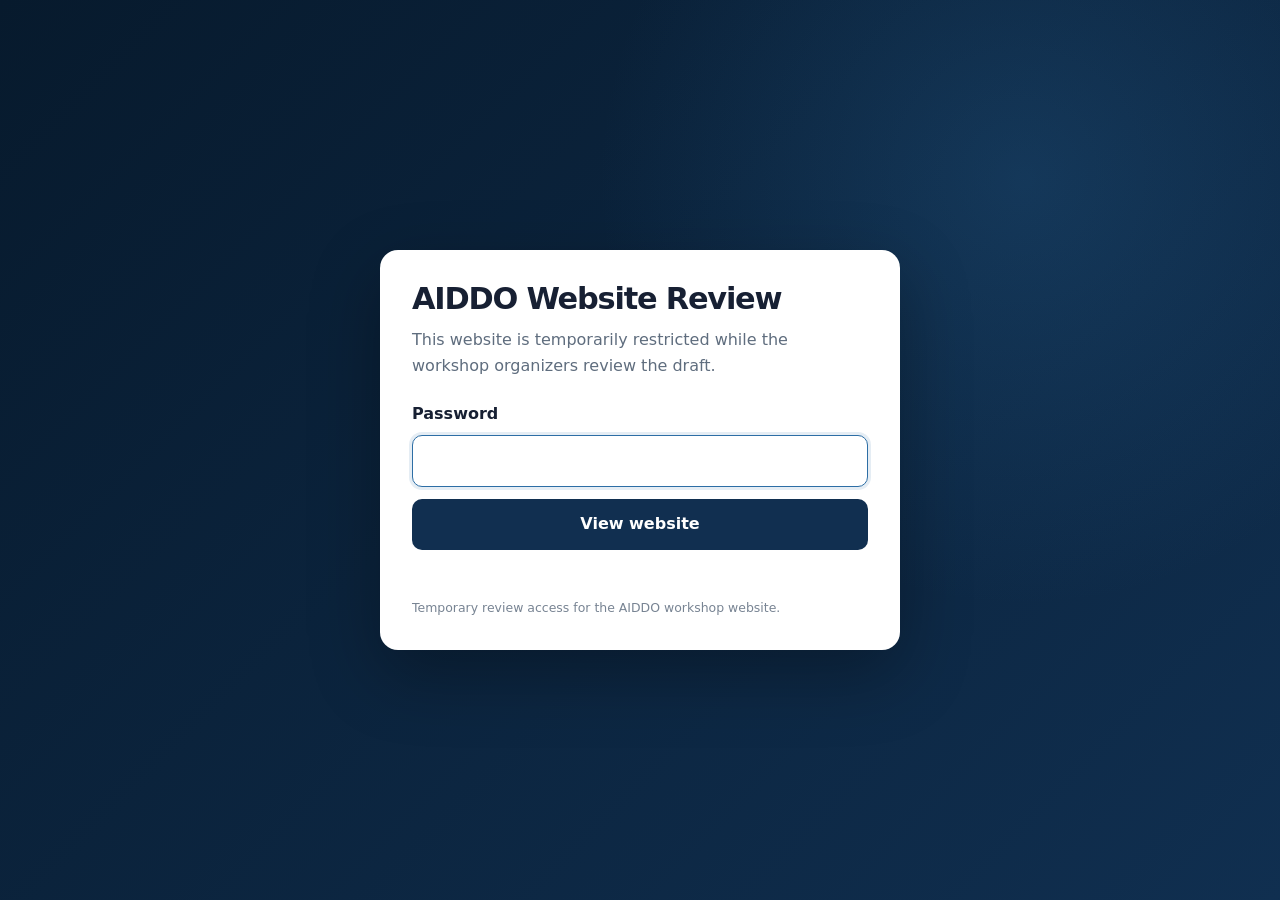
==== index.html @ d1da6f02 "Remove 'graph' and 'vector' from topic list" ====
<!doctype html>
<html lang="en">
<head>
  <meta charset="utf-8">
  <meta name="viewport" content="width=device-width, initial-scale=1">
  <meta name="description" content="AIDDO — AI for Database Schema Design and Optimization, a workshop at IEEE ICDE 2027 in Copenhagen, Denmark.">
  <meta name="robots" content="noindex,nofollow,noarchive">
  <meta property="og:title" content="AIDDO | Workshop at ICDE'27">
  <meta property="og:description" content="AI for Database Schema Design and Optimization — workshop at IEEE ICDE 2027.">
  <meta property="og:type" content="website">
  <title>AIDDO | Workshop at ICDE'27</title>

  <style>
    :root{
      --ink:#172033;
      --muted:#5f6d7e;
      --navy:#112f50;
      --navy2:#091f37;
      --blue:#2d6ea5;
      --teal:#087a75;
      --line:#dfe6ed;
      --soft:#f5f8fb;
      --paper:#ffffff;
      --max:1480px;
      --radius:16px;
    }

    *{box-sizing:border-box}
    html{scroll-behavior:smooth}

    body{
      margin:0;
      background:var(--paper);
      color:var(--ink);
      font-family:Inter, ui-sans-serif, system-ui, -apple-system, BlinkMacSystemFont, "Segoe UI", sans-serif;
      line-height:1.65;
    }

    a{color:var(--blue)}
    .container{width:min(calc(100% - 48px),var(--max));margin-inline:auto}
    .section{padding:64px 0}
    .section.alt{background:var(--soft);border-block:1px solid var(--line)}
    .prose{max-width:980px}

    h1,h2,h3{color:var(--ink)}
    h1{
      font-size:clamp(2.5rem,4.7vw,4.6rem);
      line-height:1.02;
      letter-spacing:-.04em;
      margin:0;
      max-width:980px
    }
    h2{
      font-size:clamp(1.75rem,2.2vw,2.35rem);
      line-height:1.15;
      letter-spacing:-.02em;
      margin:0 0 22px
    }
    h3{
      font-size:1.08rem;
      margin:0 0 8px;
      line-height:1.28
    }
    p{color:var(--muted)}

    /* Header */
    .site-header{
      position:sticky;top:0;z-index:50;
      background:rgba(255,255,255,.97);
      border-bottom:1px solid var(--line);
      backdrop-filter:blur(14px)
    }
    .nav-wrap{
      min-height:72px;
      display:flex;
      align-items:center;
      justify-content:space-between;
      gap:24px
    }
    .brand{
      text-decoration:none;
      color:var(--ink);
      font-weight:900;
      letter-spacing:.04em
    }
    .main-nav{display:flex;gap:20px;flex-wrap:wrap}
    .main-nav a{
      text-decoration:none;
      color:var(--ink);
      font-size:.9rem;
      font-weight:670
    }
    .main-nav a:hover{color:var(--blue)}
    .nav-toggle{
      display:none;
      background:#fff;
      border:1px solid var(--line);
      padding:8px 12px;
      border-radius:10px
    }
     /* Logo */
    .site-logo {
       height: 52px;
       width: auto;
      display: block;
    }
    
    #about p {
  text-align: justify;
  text-justify: inter-word;
  line-height: 1.7;
}
    

    .prose p {
       text-align: justify;
       text-justify: inter-word;
    }

    /* Hero */
    .hero{
      position:relative;
      min-height:620px;
      display:flex;
      align-items:center;
      overflow:hidden;
      background:
        linear-gradient(90deg, rgba(5,24,43,.93) 0%, rgba(5,24,43,.83) 38%, rgba(5,24,43,.40) 68%, rgba(5,24,43,.16) 100%),
        url("images/aiddo-hero.png") center center / cover no-repeat;
    }
    .hero-inner{
      width:min(calc(100% - 48px),var(--max));
      margin-inline:auto;
      padding:64px 0 56px;
      position:relative;
      z-index:2
    }
    .hero-kicker{
      color:#9fe0da;
      font-size:.78rem;
      font-weight:850;
      letter-spacing:.11em;
      text-transform:uppercase;
      margin:0 0 16px
    }
    .hero h1{color:#fff}
   .workshop-badge {
  display: inline-flex;
  align-items: baseline;
  gap: 10px;

  margin: 18px 0 6px;
  padding: 9px 18px;

  background: linear-gradient(
    90deg,
    rgba(0, 210, 190, 0.90),
    rgba(35, 110, 240, 0.90),
    rgba(125, 40, 245, 0.90)
  );

  border-radius: 6px;

  color: white;
  font-family: Georgia, "Times New Roman", serif;
  font-size: 1.8rem;
  line-height: 1.2;
  font-style: italic;

  box-shadow: 0 4px 14px rgba(0, 0, 0, 0.18);
}

.workshop-badge strong {
  color: white;
  font-style: italic;
  font-weight: 700;
}

.workshop-badge a {
  color: white;
  font-family: Inter, Arial, sans-serif;
  font-style: normal;
  font-weight: 800;
  text-decoration: underline;
  text-underline-offset: 4px;
  letter-spacing: 0.01em;
}

.workshop-badge a:hover {
  color: #e8f7ff;
}
    .hero-subtitle a{color:#bfe9ff;text-underline-offset:3px}
    .hero-lead{
      font-size:1.08rem;
      color:#d8e8f5;
      max-width:780px;
      margin:20px 0
    }
    .hero-meta{
      display:flex;
      flex-wrap:wrap;
      gap:9px 22px;
      color:#d7e5ef;
      font-size:.92rem
    }
    .hero-actions{
      display:flex;
      gap:12px;
      flex-wrap:wrap;
      margin-top:28px
    }
    .button{
      display:inline-block;
      text-decoration:none;
      font-weight:760;
      padding:10px 16px;
      border-radius:11px;
      border:1px solid transparent
    }
    .button.primary{background:#fff;color:var(--navy2)}
    .button.secondary{
      color:#fff;
      border-color:rgba(255,255,255,.45);
      background:rgba(255,255,255,.08)
    }
    .hero-credit{
      position:absolute;
      right:18px;
      bottom:12px;
      z-index:3;
      font-size:.72rem;
      color:rgba(255,255,255,.72);
      background:rgba(0,0,0,.22);
      padding:4px 7px;
      border-radius:6px
    }

    /* About */
    .about-grid{
      display:grid;
      grid-template-columns:minmax(0,1.4fr) minmax(300px,.6fr);
      gap:52px;
      align-items:start
    }
    .quick-facts{
      border-left:4px solid var(--teal);
      padding-left:22px
    }
    .quick-facts dl{margin:0}
    .quick-facts dt{
      font-weight:800;
      color:var(--ink);
      font-size:.88rem;
      margin-top:14px
    }
    .quick-facts dt:first-child{margin-top:0}
    .quick-facts dd{margin:3px 0 0;color:var(--muted)}

    /* CFP */
    .cfp-intro{
      display:grid;
      grid-template-columns:minmax(0,1.2fr) minmax(320px,.8fr);
      gap:42px;
      align-items:start;
      margin-bottom:30px
    }
    .audience-box{
      background:#fff;
      border:1px solid var(--line);
      border-radius:var(--radius);
      padding:22px
    }
    .audience-box p{margin-bottom:0;font-size:.92rem}
    .topic-group{margin-top:28px}
    .topic-group h3{color:var(--navy);margin-bottom:9px}
    .topic-list{
      display:grid;
      grid-template-columns:repeat(2,minmax(0,1fr));
      column-gap:42px;
      row-gap:7px;
      margin:0;
      padding-left:20px;
      color:var(--muted)
    }

    /* Format */
    .format-grid{
      display:grid;
      grid-template-columns:repeat(3,1fr);
      gap:14px;
      margin-top:22px
    }
    .format-card{
      background:#fff;
      border:1px solid var(--line);
      border-radius:14px;
      padding:20px
    }
    .format-card strong{display:block;font-size:1rem}
    .format-card span{color:var(--muted);font-size:.88rem}
    .review-box{
      margin-top:22px;
      background:var(--navy);
      color:#fff;
      border-radius:var(--radius);
      padding:26px 28px
    }
    .review-box h3{color:#fff;margin-bottom:12px}
    .review-box li{color:#dce8f2}
    .review-box ul{margin-bottom:0}
    .note{font-size:.88rem;margin-top:16px}

    /* Dates */
    .date-grid{
      display:grid;
      grid-template-columns:repeat(4,1fr);
      gap:13px;
      margin-top:22px
    }
    .date-card{
      background:#fff;
      border:1px solid var(--line);
      border-radius:14px;
      padding:19px
    }
    .date-card span{display:block;color:var(--muted);font-size:.82rem}
    .date-card strong{display:block;margin-top:7px}
    .date-card small{display:block;color:var(--muted);margin-top:3px}

    /* Speakers and organizers */
    .speaker-grid{
      display:grid;
      grid-template-columns:repeat(2,1fr);
      gap:20px
    }
    .speaker-card{
      background:#fff;
      border:1px solid var(--line);
      border-radius:var(--radius);
      padding:24px;
      display:grid;
      grid-template-columns:104px 1fr;
      gap:20px;
      align-items:start
    }
    .person-photo{
      width:104px;
      height:104px;
      border-radius:50%;
      object-fit:cover;
      object-position:center;
      border:1px solid var(--line);
      background:#edf2f7;
      display:block
    }
    .affiliation{margin:2px 0 11px;font-size:.9rem}
    .talk{color:var(--ink)!important;font-weight:650;margin:0}

    .discussion{
      background:linear-gradient(135deg,var(--navy2),var(--navy));
      color:#fff;
      border-radius:var(--radius);
      padding:30px;
      margin-top:22px
    }
    .discussion h3{color:#fff;font-size:1.22rem}
    .discussion p{color:#d8e5ef;max-width:900px}

    .organizer-grid{
      display:grid;
      grid-template-columns:repeat(3,1fr);
      gap:18px
    }
    .organizer-card{
      background:#fff;
      border:1px solid var(--line);
      border-radius:var(--radius);
      padding:24px;
      text-align:center
    }
    .organizer-card .person-photo{
      width:116px;
      height:116px;
      margin:0 auto 15px
    }
    .organizer-card p{margin:2px 0;font-size:.88rem}
    .organizer-card a{font-size:.86rem}

    .pc-wrap{margin-top:48px}
    .pc-grid{
      display:grid;
      grid-template-columns:repeat(2,1fr);
      gap:7px 34px
    }
    .pc-grid p{
      margin:0;
      padding:10px 0;
      border-bottom:1px solid var(--line);
      display:flex;
      flex-direction:column
    }
    .pc-grid span{font-size:.86rem;color:var(--muted)}

    .contact{text-align:center}
    .contact p{max-width:760px;margin-inline:auto}

    footer{
      background:#0d1a29;
      color:#dce7ef;
      padding:25px 0
    }
    .footer-grid{
      display:flex;
      justify-content:space-between;
      gap:20px;
      flex-wrap:wrap
    }
    .footer-grid p{margin:0;color:#dce7ef;font-size:.88rem}
    .footer-grid a{color:#cde9ff}

    @media(max-width:1000px){
      .about-grid,.cfp-intro{grid-template-columns:1fr}
      .format-grid{grid-template-columns:1fr}
      .date-grid{grid-template-columns:repeat(2,1fr)}
      .organizer-grid{grid-template-columns:1fr}
    }

    @media(max-width:760px){
      .nav-toggle{display:inline-block}
      .main-nav{
        display:none;
        position:absolute;
        top:66px;
        left:20px;
        right:20px;
        flex-direction:column;
        background:#fff;
        border:1px solid var(--line);
        border-radius:12px;
        padding:15px;
        box-shadow:0 18px 50px rgba(23,32,51,.1)
      }
      .main-nav.open{display:flex}
      .hero{min-height:560px}
      .hero-inner{padding-top:48px}
      .section{padding:54px 0}
      .topic-list,.date-grid,.speaker-grid,.pc-grid{grid-template-columns:1fr}
      .speaker-card{grid-template-columns:84px 1fr}
      .speaker-card .person-photo{width:84px;height:84px}
    }
  
    /* Temporary review gate */
    body.review-locked > .site-header,
    body.review-locked > main,
    body.review-locked > footer {
      display:none !important;
    }
    #review-gate {
      min-height:100vh;
      display:none;
      place-items:center;
      padding:28px;
      background:
        radial-gradient(circle at 80% 20%, rgba(45,110,165,.25), transparent 34%),
        linear-gradient(135deg,#071a2d,#102f50);
    }
    body.review-locked #review-gate { display:grid; }
    .review-card {
      width:min(100%,520px);
      background:#fff;
      border-radius:18px;
      padding:32px;
      box-shadow:0 24px 70px rgba(0,0,0,.30);
    }
    .review-card h1 {
      font-size:1.9rem;
      line-height:1.15;
      margin:0 0 10px;
      color:var(--ink);
    }
    .review-card p { margin:0 0 22px; }
    .review-card label {
      display:block;
      font-weight:750;
      margin-bottom:7px;
      color:var(--ink);
    }
    .review-card input {
      width:100%;
      font:inherit;
      padding:12px 13px;
      border:1px solid var(--line);
      border-radius:10px;
      outline:none;
    }
    .review-card input:focus {
      border-color:var(--blue);
      box-shadow:0 0 0 3px rgba(45,110,165,.12);
    }
    .review-card button {
      margin-top:12px;
      width:100%;
      border:0;
      border-radius:10px;
      padding:12px 14px;
      font:inherit;
      font-weight:800;
      cursor:pointer;
      background:var(--navy);
      color:#fff;
    }
    .review-error {
      min-height:1.4em;
      margin-top:10px !important;
      margin-bottom:0 !important;
      color:#a32020 !important;
      font-size:.9rem;
    }
    .review-note {
      margin-top:18px !important;
      margin-bottom:0 !important;
      font-size:.78rem;
      color:#788493 !important;
    }

</style>
</head>

<body class="review-locked">

<div id="review-gate" role="dialog" aria-modal="true" aria-labelledby="review-title">
  <div class="review-card">
    <h1 id="review-title">AIDDO Website Review</h1>
    <p>This website is temporarily restricted while the workshop organizers review the draft.</p>

    <form id="review-form">
      <label for="review-password">Password</label>
      <input id="review-password" type="password" autocomplete="current-password" autofocus>
      <button type="submit">View website</button>
      <p id="review-error" class="review-error" aria-live="polite"></p>
    </form>

    <p class="review-note">Temporary review access for the AIDDO workshop website.</p>
  </div>
</div>

<header class="site-header">
  <div class="container nav-wrap">
    <a class="brand" href="#top" aria-label="AIDDO home">
     <img src="images/aiddo-logo.png" alt="AIDDO logo" class="site-logo">
    </a>
    <button class="nav-toggle" aria-expanded="false" aria-controls="main-nav">Menu</button>
    <nav class="main-nav" id="main-nav" aria-label="Primary navigation">
      <a href="#about">About</a>
      <a href="#cfp">Call for Papers</a>
      <a href="#format">Workshop Format</a>
      <a href="#dates">Important Dates</a>
      <a href="#speakers">Invited Talks</a>
      <a href="#organization">Organization</a>
      <a href="#contact">Contact</a>
    </nav>
  </div>
</header>

<main id="top">

<section class="hero">
  <div class="hero-inner">
    <div class="workshop-badge">
      <strong>AIDDO</strong>
      <span>Workshop at</span>
      <a href="https://icde2027.github.io/" target="_blank" rel="noopener">
         ICDE'27
      </a>
    </div>
    <h1>AI for Database Schema Design and Optimization</h1>

    

    <p class="hero-lead">
      A half-day workshop on AI-assisted database schema design, optimization,
      adaptation, and intelligent data systems.
    </p>

    <div class="hero-meta">
      <span>Copenhagen, Denmark</span>
      <span>ICDE 2027: May 17–21, 2027</span>
      <span>Workshop date: to be announced</span>
    </div>

    <div class="hero-actions">
      <a class="button primary" href="#cfp">Call for Papers</a>
      <a class="button secondary" href="#dates">Important Dates</a>
    </div>
  </div>

  <div class="hero-credit">Hero image generated by ChatGPT</div>
</section>

<section class="section" id="about">
  <div class="container about-grid">
    <div class="prose">
      <h2>About AIDDO</h2>
      <p>
  Database schema design and optimization increasingly require decisions across
  conceptual, logical, and physical levels while workloads, data
  characteristics, and system requirements continue to evolve. AI and
  machine learning create new opportunities for cost and performance
  estimation, design-space exploration, prediction, adaptation, and
  automated decision-making. However, important challenges remain in
  moving toward fully autonomous and adaptive schema design, including
  online tuning, avoiding unnecessary reactions to temporary workload
  changes, anticipating workload and database evolution, supporting
  multi-model environments, and preserving temporal semantics.
</p>
      <p>
        AIDDO brings together researchers and practitioners working on
        intelligent database design and optimization across relational, NoSQL,
        multi-model, temporal, and heterogeneous data systems.
        The workshop also welcomes broader AI-for-data-management contributions
        that connect to database design, optimization, adaptation, schema
        evolution, or the evolution of data-intensive systems.
      </p>
    </div>

    <aside class="quick-facts">
      <h3>Workshop profile</h3>
      <dl>
        <dt>Edition</dt><dd>First edition</dd>
        <dt>Audience</dt><dd>Researchers and practitioners in databases, data management, and AI for data systems</dd>
        <dt>Program</dt><dd>Peer-reviewed papers, invited talks, and interactive discussion</dd>
        <dt>Conference</dt><dd>IEEE ICDE 2027</dd>
      </dl>
    </aside>
  </div>
</section>

<section class="section alt" id="cfp">
  <div class="container">
    <h2>Call for Papers</h2>

    <div class="cfp-intro">
      <div>
        <p>
          We invite original research, vision, experience, benchmark, and tool
          contributions on AI-assisted database design and optimization. In
          addition to schema-centered work, we welcome closely related
          AI-for-data-management research that advances automated design,
          tuning, adaptation, or evolution of data-intensive systems.
        </p>
      </div>

      <aside class="audience-box">
        <h3>Who should submit?</h3>
        <p>
          Researchers and practitioners working in database systems, data
          management, machine learning for systems, autonomous databases,
          NoSQL and multi-model systems, temporal data, and AI-assisted data
          engineering.
        </p>
      </aside>
    </div>

    <div class="topic-group">
      <h3>AI for database and schema design</h3>
      <ul class="topic-list">
        <li>AI-assisted conceptual, logical, and physical database design</li>
        <li>Schema generation and recommendation</li>
        <li>Schema evolution, matching, integration, migration, and transformation</li>
        <li>AI-assisted temporal schema design and optimization</li>
        <li>Store-independent and multi-model database design</li>
        <li>Human-in-the-loop and explainable database design</li>
      </ul>
    </div>

    <div class="topic-group">
      <h3>Learning for optimization and adaptation</h3>
      <ul class="topic-list">
        <li>Learned cost, cardinality, and performance models</li>
        <li>Learning-based search over large design spaces</li>
        <li>Workload-aware and query-driven optimization</li>
        <li>Self-tuning, autonomous, online, and proactive database systems</li>
        <li>AI-assisted indexing, partitioning, clustering, materialized views, and storage layouts</li>
        <li>Reinforcement learning for database design and tuning</li>
      </ul>
    </div>

    <div class="topic-group">
      <h3>Broader AI for data systems</h3>
      <ul class="topic-list">
        <li>LLMs and generative AI for data modeling and schema reasoning</li>
        <li>AI-assisted data engineering and query-aware design</li>
        <li>NoSQL, temporal, multi-model, and heterogeneous data systems</li>
        <li>Trustworthy, explainable, and controllable adaptive systems</li>
        <li>Benchmarks, reproducibility, empirical studies, and industrial experiences</li>
        <li>Tools, prototypes, and demonstrations related to the topics above</li>
      </ul>
    </div>
  </div>
</section>

<section class="section" id="format">
  <div class="container">
    <h2>Workshop Format</h2>

    <p class="prose">
      AIDDO is planned as a half-day workshop combining peer-reviewed research
      presentations, two invited talks, and an interactive discussion.
    </p>

    <div class="format-grid">
      <div class="format-card">
        <strong>Full research papers</strong>
        <span>Up to 8 pages plus references</span>
      </div>
      <div class="format-card">
        <strong>Short papers</strong>
        <span>Up to 4 pages plus references</span>
      </div>
      <div class="format-card">
        <strong>Extended abstracts</strong>
        <span>Up to 2 pages plus references</span>
      </div>
    </div>

    <div class="review-box">
      <h3>Review process</h3>
      <ul>
        <li>Each submission will receive at least three reviews.</li>
        <li>Evaluation will consider relevance, originality, technical quality, clarity, and discussion potential.</li>
        <li>Conflicts of interest will be handled according to IEEE/ICDE principles.</li>
        <li>Accepted papers will follow ICDE workshop publication requirements and appear in the joint ICDE workshop proceedings.</li>
      </ul>
    </div>

    <p class="note">
      Final submission-system and formatting instructions will be posted once
      confirmed with the ICDE Workshop and Proceedings Chairs.
    </p>
  </div>
</section>

<section class="section alt" id="dates">
  <div class="container">
    <h2>Important Dates</h2>

    <div class="date-grid">
      <div class="date-card">
        <span>Paper submission</span>
        <strong>February 3, 2027</strong>
      </div>
      <div class="date-card">
        <span>Author notification</span>
        <strong>February 24, 2027</strong>
      </div>
      <div class="date-card">
        <span>Camera-ready</span>
        <strong>March 10, 2027</strong>
      </div>
      <div class="date-card">
        <span>Workshop</span>
        <strong>To be announced</strong>
        <small>ICDE workshop days: May 17 or May 21, 2027</small>
      </div>
    </div>

    <p class="note">
      The deadlines will be coordinated with the ICDE Workshop and Proceedings
      Chairs and adjusted if required.
    </p>
  </div>
</section>

<section class="section" id="speakers">
  <div class="container">
    <h2>Invited Talks</h2>

    <div class="speaker-grid">
      <article class="speaker-card">
        <img class="person-photo"
             src="images/shelly-sachdeva.png"
             alt="Shelly Sachdeva">
        <div>
          <h3>Shelly Sachdeva</h3>
          <p class="affiliation">National Institute of Technology Delhi, India</p>
          <p class="talk">“Schema generation for document stores using workload-driven approach”</p>
        </div>
      </article>

      <article class="speaker-card">
        <img class="person-photo"
             src="images/francesca-bugiotti.png"
             alt="Francesca Bugiotti">
        <div>
          <h3>Francesca Bugiotti</h3>
          <p class="affiliation">CentraleSupélec, France</p>
          <p class="talk">“New-for-Old Modeling Methodologies for a uniform data access”</p>
        </div>
      </article>
    </div>

    <div class="discussion">
      <h3>Interactive Discussion</h3>
      <p>
        <strong>Can AI Fully Automate Database Schema Design and Tuning?</strong>
        The workshop will include an interactive discussion on opportunities and
        challenges in AI-assisted and autonomous database design.
      </p>
    </div>
  </div>
</section>

<section class="section alt" id="organization">
  <div class="container">
    <h2>Organization</h2>

    <div class="organizer-grid">
      <article class="organizer-card">
        <img class="person-photo"
             src="images/johann-gamper.png"
             alt="Johann Gamper">
        <h3>Johann Gamper</h3>
        <p>Free University of Bozen-Bolzano, Italy</p>
        <a href="mailto:johann.gamper@unibz.it">johann.gamper@unibz.it</a>
      </article>

      <article class="organizer-card">
        <img class="person-photo"
             src="images/maryam.png"
             alt="Maryam Mozaffari"
             style="object-position:50% 18%;">
        <h3>Maryam Mozaffari</h3>
        <p>Free University of Bozen-Bolzano, Italy</p>
        <a href="mailto:maryam.mozaffari@unibz.it">maryam.mozaffari@unibz.it</a>
      </article>

      <article class="organizer-card">
        <img class="person-photo"
             src="images/uta-stoerl.png"
             alt="Uta Störl">
        <h3>Uta Störl</h3>
        <p>FernUniversität in Hagen, Germany</p>
        <a href="mailto:uta.stoerl@fernuni-hagen.de">uta.stoerl@fernuni-hagen.de</a>
      </article>
    </div>

    <div class="pc-wrap">
      <h2>Program Committee</h2>

      <div class="pc-grid">
        <p><strong>Paolo Atzeni</strong><span>Roma Tre University, Italy</span></p>
        <p><strong>Mohamed-Amine Baazizi</strong><span>Sorbonne Université, France</span></p>
        <p><strong>Gao Cong</strong><span>Nanyang Technological University, Singapore</span></p>
        <p><strong>Anton Dignös</strong><span>Free University of Bozen-Bolzano, Italy</span></p>
        <p><strong>Irena Holubová</strong><span>Charles University, Czech Republic</span></p>
        <p><strong>Meike Klettke</strong><span>University of Regensburg, Germany</span></p>
        <p><strong>Jiaheng Lu</strong><span>University of Helsinki, Finland</span></p>
        <p><strong>Eslam Nazemi</strong><span>Shahid Beheshti University, Iran</span></p>
        <p><strong>Stefanie Scherzinger</strong><span>University of Passau, Germany</span></p>
        <p><strong>Heiko Schuldt</strong><span>University of Basel, Switzerland</span></p>
        <p><strong>Jiannan Wang</strong><span>Tsinghua University, China</span></p>
      </div>
    </div>
  </div>
</section>

<section class="section contact" id="contact">
  <div class="container">
    <h2>Contact</h2>
    <p>
      For questions about the workshop, please contact the organizers.
      Additional submission information will be posted as soon as it is confirmed.
    </p>
    <p>
      <a href="https://icde2027.github.io/" target="_blank" rel="noopener">
        Official IEEE ICDE 2027 website
      </a>
    </p>
  </div>
</section>

</main>

<footer>
  <div class="container footer-grid">
    <p>
      <strong>AIDDO</strong> ·
      Workshop at
      <a href="https://icde2027.github.io/" target="_blank" rel="noopener">ICDE'27</a>
    </p>
    <p>Copenhagen, Denmark</p>
  </div>
</footer>

<script>
const toggle=document.querySelector('.nav-toggle');
const nav=document.querySelector('.main-nav');

if(toggle && nav){
  toggle.addEventListener('click',()=>{
    const open=nav.classList.toggle('open');
    toggle.setAttribute('aria-expanded',String(open));
  });

  nav.querySelectorAll('a').forEach(a=>{
    a.addEventListener('click',()=>{
      nav.classList.remove('open');
      toggle.setAttribute('aria-expanded','false');
    });
  });
}
</script>

<script>
(async function() {
  const STORAGE_KEY = "aiddo-review-unlocked";
  const EXPECTED_HASH = "b2e035cd44d6f0dd0358bb163d7ae338831cd09b8c0dc5977b5b4bfea903b2e6";

  function unlock() {
    document.body.classList.remove("review-locked");
    sessionStorage.setItem(STORAGE_KEY, "1");
  }

  if (sessionStorage.getItem(STORAGE_KEY) === "1") {
    unlock();
    return;
  }

  const form = document.getElementById("review-form");
  const input = document.getElementById("review-password");
  const error = document.getElementById("review-error");

  async function sha256(text) {
    const data = new TextEncoder().encode(text);
    const digest = await crypto.subtle.digest("SHA-256", data);
    return Array.from(new Uint8Array(digest))
      .map(b => b.toString(16).padStart(2, "0"))
      .join("");
  }

  form.addEventListener("submit", async function(event) {
    event.preventDefault();
    const enteredHash = await sha256(input.value);

    if (enteredHash === EXPECTED_HASH) {
      error.textContent = "";
      input.value = "";
      unlock();
    } else {
      error.textContent = "Incorrect password.";
      input.select();
    }
  });
})();
</script>

</body>
</html>
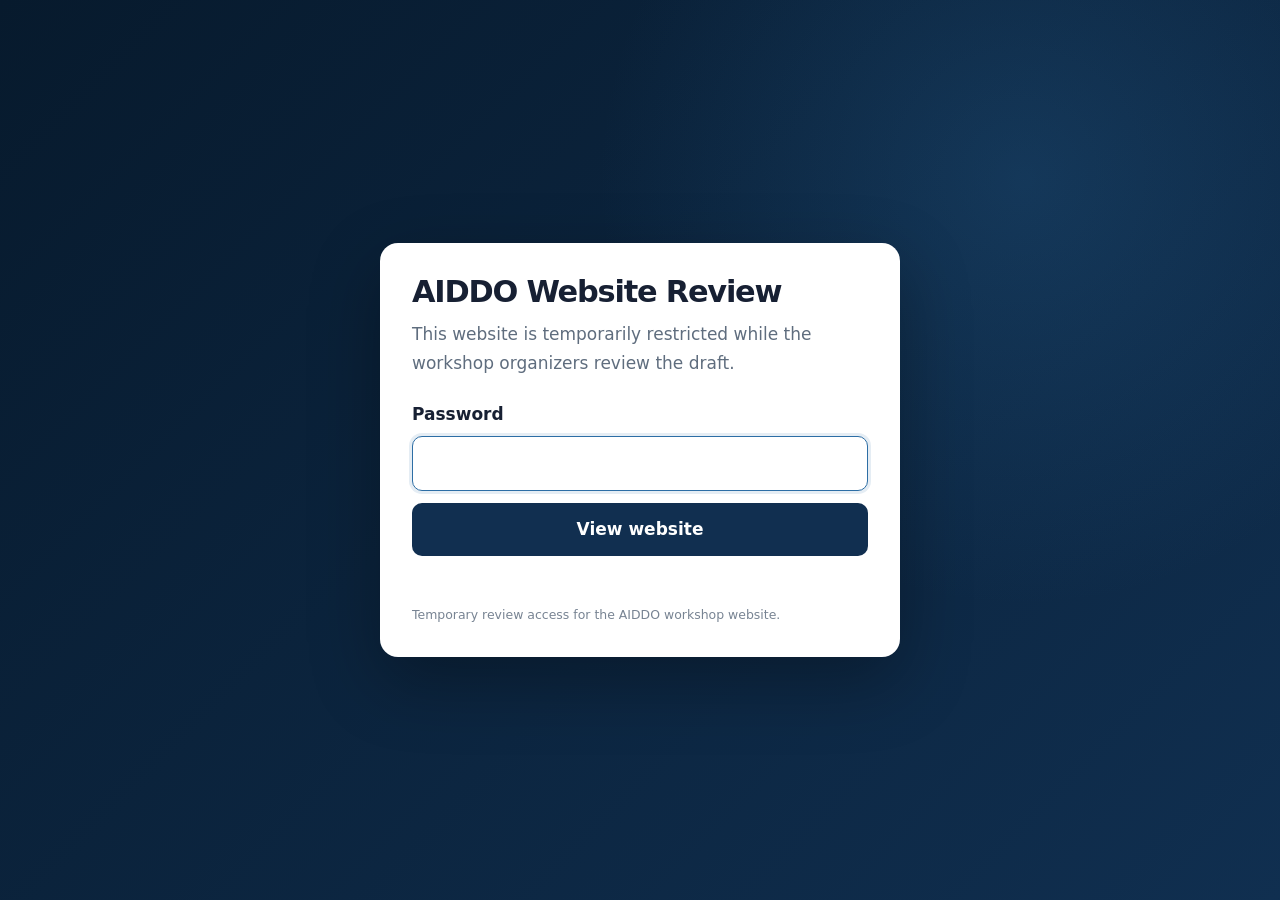
==== commit f864cbb5: "Refactor styles and enhance CFP topics section Updated various font sizes and line heights for bette" ====
--- a/index.html
+++ b/index.html
@@ -33,7 +33,8 @@
       background:var(--paper);
       color:var(--ink);
       font-family:Inter, ui-sans-serif, system-ui, -apple-system, BlinkMacSystemFont, "Segoe UI", sans-serif;
-      line-height:1.65;
+      font-size:17px;
+      line-height:1.7;
     }
 
     a{color:var(--blue)}
@@ -87,7 +88,7 @@
     .main-nav a{
       text-decoration:none;
       color:var(--ink);
-      font-size:.9rem;
+      font-size:.98rem;
       font-weight:670
     }
     .main-nav a:hover{color:var(--blue)}
@@ -250,65 +251,96 @@
     .quick-facts dt{
       font-weight:800;
       color:var(--ink);
-      font-size:.88rem;
+      font-size:.95rem;
       margin-top:14px
     }
     .quick-facts dt:first-child{margin-top:0}
     .quick-facts dd{margin:3px 0 0;color:var(--muted)}
 
     /* CFP */
-    .cfp-intro{
-      display:grid;
-      grid-template-columns:minmax(0,1.2fr) minmax(320px,.8fr);
-      gap:42px;
-      align-items:start;
-      margin-bottom:30px
-    }
-    .audience-box{
-      background:#fff;
-      border:1px solid var(--line);
-      border-radius:var(--radius);
-      padding:22px
-    }
-    .audience-box p{margin-bottom:0;font-size:.92rem}
-    .topic-group{margin-top:28px}
-    .topic-group h3{color:var(--navy);margin-bottom:9px}
-    .topic-list{
-      display:grid;
-      grid-template-columns:repeat(2,minmax(0,1fr));
-      column-gap:42px;
-      row-gap:7px;
+    .cfp-content {
+      max-width:1320px;
+    }
+
+    .cfp-audience {
+      max-width:1180px;
+      margin-bottom:34px;
+      line-height:1.8;
+      text-align:justify;
+      text-justify:inter-word;
+    }
+
+    .cfp-audience strong {
+      color:var(--ink);
+    }
+
+    .cfp-topics-title {
+      margin-top:26px;
+      margin-bottom:22px;
+      color:var(--muted);
+    }
+
+    .cfp-topics-title strong {
+      color:var(--ink);
+      font-size:1.12rem;
+    }
+
+    .cfp-category {
+      margin-top:30px;
+    }
+
+    .cfp-category h3 {
+      color:var(--navy);
+      font-size:1.18rem;
+      margin-bottom:10px;
+    }
+
+    .cfp-topic-list {
       margin:0;
-      padding-left:20px;
-      color:var(--muted)
-    }
-
-    /* Format */
-    .format-grid{
-      display:grid;
-      grid-template-columns:repeat(3,1fr);
-      gap:14px;
-      margin-top:22px
-    }
-    .format-card{
-      background:#fff;
-      border:1px solid var(--line);
-      border-radius:14px;
-      padding:20px
-    }
-    .format-card strong{display:block;font-size:1rem}
-    .format-card span{color:var(--muted);font-size:.88rem}
-    .review-box{
-      margin-top:22px;
-      background:var(--navy);
-      color:#fff;
-      border-radius:var(--radius);
-      padding:26px 28px
-    }
-    .review-box h3{color:#fff;margin-bottom:12px}
-    .review-box li{color:#dce8f2}
-    .review-box ul{margin-bottom:0}
-    .note{font-size:.88rem;margin-top:16px}
+      padding-left:28px;
+      color:var(--muted);
+      line-height:1.82;
+    }
+
+    .cfp-topic-list li {
+      margin-bottom:6px;
+    }
+
+    /* Submission */
+    #submission h3 {
+      margin-top:28px;
+      margin-bottom:12px;
+      font-size:1.25rem;
+      color:var(--navy);
+    }
+
+    .submission-intro {
+      max-width:1100px;
+    }
+
+    .submission-types {
+      margin:18px 0 34px;
+      padding-left:28px;
+      color:var(--muted);
+      line-height:1.8;
+    }
+
+    .submission-types li {
+      margin-bottom:6px;
+    }
+
+    .submission-types strong {
+      color:var(--ink);
+    }
+
+    .submission-heading {
+      margin-top:40px !important;
+    }
+
+    .submission-note {
+      margin-top:18px;
+      font-size:.98rem;
+    }
 
     /* Dates */
     .date-grid{
@@ -323,9 +355,10 @@
       border-radius:14px;
       padding:19px
     }
-    .date-card span{display:block;color:var(--muted);font-size:.82rem}
+    .date-card span{display:block;color:var(--muted);font-size:.9rem}
     .date-card strong{display:block;margin-top:7px}
     .date-card small{display:block;color:var(--muted);margin-top:3px}
+
 
     /* Speakers and organizers */
     .speaker-grid{
@@ -353,7 +386,7 @@
       background:#edf2f7;
       display:block
     }
-    .affiliation{margin:2px 0 11px;font-size:.9rem}
+    .affiliation{margin:2px 0 11px;font-size:.96rem}
     .talk{color:var(--ink)!important;font-weight:650;margin:0}
 
     .discussion{
@@ -383,8 +416,8 @@
       height:116px;
       margin:0 auto 15px
     }
-    .organizer-card p{margin:2px 0;font-size:.88rem}
-    .organizer-card a{font-size:.86rem}
+    .organizer-card p{margin:2px 0;font-size:.95rem}
+    .organizer-card a{font-size:.94rem}
 
     .pc-wrap{margin-top:48px}
     .pc-grid{
@@ -399,7 +432,7 @@
       display:flex;
       flex-direction:column
     }
-    .pc-grid span{font-size:.86rem;color:var(--muted)}
+    .pc-grid span{font-size:.94rem;color:var(--muted)}
 
     .contact{text-align:center}
     .contact p{max-width:760px;margin-inline:auto}
@@ -415,12 +448,11 @@
       gap:20px;
       flex-wrap:wrap
     }
-    .footer-grid p{margin:0;color:#dce7ef;font-size:.88rem}
+    .footer-grid p{margin:0;color:#dce7ef;font-size:.94rem}
     .footer-grid a{color:#cde9ff}
 
     @media(max-width:1000px){
       .about-grid,.cfp-intro{grid-template-columns:1fr}
-      .format-grid{grid-template-columns:1fr}
       .date-grid{grid-template-columns:repeat(2,1fr)}
       .organizer-grid{grid-template-columns:1fr}
     }
@@ -444,7 +476,7 @@
       .hero{min-height:560px}
       .hero-inner{padding-top:48px}
       .section{padding:54px 0}
-      .topic-list,.date-grid,.speaker-grid,.pc-grid{grid-template-columns:1fr}
+      .date-grid,.speaker-grid,.pc-grid{grid-template-columns:1fr}
       .speaker-card{grid-template-columns:84px 1fr}
       .speaker-card .person-photo{width:84px;height:84px}
     }
@@ -553,7 +585,7 @@
     <nav class="main-nav" id="main-nav" aria-label="Primary navigation">
       <a href="#about">About</a>
       <a href="#cfp">Call for Papers</a>
-      <a href="#format">Workshop Format</a>
+      <a href="#submission">Submission</a>
       <a href="#dates">Important Dates</a>
       <a href="#speakers">Invited Talks</a>
       <a href="#organization">Organization</a>
@@ -636,106 +668,123 @@
 </section>
 
 <section class="section alt" id="cfp">
-  <div class="container">
+  <div class="container cfp-content">
+
     <h2>Call for Papers</h2>
 
-    <div class="cfp-intro">
-      <div>
-        <p>
-          We invite original research, vision, experience, benchmark, and tool
-          contributions on AI-assisted database design and optimization. In
-          addition to schema-centered work, we welcome closely related
-          AI-for-data-management research that advances automated design,
-          tuning, adaptation, or evolution of data-intensive systems.
-        </p>
-      </div>
-
-      <aside class="audience-box">
-        <h3>Who should submit?</h3>
-        <p>
-          Researchers and practitioners working in database systems, data
-          management, machine learning for systems, autonomous databases,
-          NoSQL and multi-model systems, temporal data, and AI-assisted data
-          engineering.
-        </p>
-      </aside>
-    </div>
-
-    <div class="topic-group">
-      <h3>AI for database and schema design</h3>
-      <ul class="topic-list">
-        <li>AI-assisted conceptual, logical, and physical database design</li>
+    <p class="cfp-audience">
+      <strong>Audience:</strong>
+      AIDDO welcomes researchers and practitioners working in database systems,
+      data management, AI and machine learning for data systems, automated and
+      self-tuning databases, NoSQL and multi-model systems, temporal data, and
+      related areas. The workshop aims to bring together researchers working on
+      database design, optimization, adaptation, and evolution, as well as
+      practitioners addressing these challenges in real-world systems.
+    </p>
+
+    <p class="cfp-topics-title">
+      <strong>Topics of Interest</strong> include, but are not limited to:
+    </p>
+
+    <div class="cfp-category">
+      <h3>1. Database Schema Design and Evolution</h3>
+      <ul class="cfp-topic-list">
+        <li>AI-assisted and AI-driven database schema design and optimization</li>
+        <li>AI-assisted conceptual data modeling</li>
+        <li>Conceptual, logical, and physical database design</li>
         <li>Schema generation and recommendation</li>
-        <li>Schema evolution, matching, integration, migration, and transformation</li>
+        <li>AI for schema evolution and data migration</li>
+        <li>Schema matching, integration, transformation, and refactoring</li>
         <li>AI-assisted temporal schema design and optimization</li>
-        <li>Store-independent and multi-model database design</li>
-        <li>Human-in-the-loop and explainable database design</li>
+        <li>Generic schema design for multi-model databases</li>
+        <li>Schema design for relational, NoSQL, temporal, multi-model, and heterogeneous data systems</li>
+        <li>Denormalization, referencing, and alternative data representation strategies</li>
       </ul>
     </div>
 
-    <div class="topic-group">
-      <h3>Learning for optimization and adaptation</h3>
-      <ul class="topic-list">
-        <li>Learned cost, cardinality, and performance models</li>
-        <li>Learning-based search over large design spaces</li>
-        <li>Workload-aware and query-driven optimization</li>
-        <li>Self-tuning, autonomous, online, and proactive database systems</li>
-        <li>AI-assisted indexing, partitioning, clustering, materialized views, and storage layouts</li>
+    <div class="cfp-category">
+      <h3>2. Schema Optimization, Query Optimization, and Adaptive Tuning</h3>
+      <ul class="cfp-topic-list">
+        <li>Workload-aware and query-driven schema optimization</li>
+        <li>Query optimization, including AI-assisted and learned approaches</li>
+        <li>Joint query and schema/physical design optimization</li>
+        <li>Online approaches for full autonomic schema tuning</li>
+        <li>AI for proactive schema design and tuning</li>
+        <li>Adaptive schema reconfiguration under workload and data changes</li>
+        <li>Indexing, partitioning, clustering, sharding, replication, and materialized-view selection</li>
+        <li>Storage-layout and physical-design optimization</li>
+        <li>Controlling tuning overhead and avoiding unnecessary reactions to temporary workload changes</li>
+        <li>Cost/performance trade-offs in database design and tuning</li>
+      </ul>
+    </div>
+
+    <div class="cfp-category">
+      <h3>3. AI and Learning for Database Design and Optimization</h3>
+      <ul class="cfp-topic-list">
+        <li>Machine learning for logical and physical database design</li>
+        <li>Learned cost models for schema design and optimization</li>
+        <li>Learning-based search strategies for large schema design spaces</li>
         <li>Reinforcement learning for database design and tuning</li>
+        <li>LLMs and generative AI for data modeling and schema design</li>
+        <li>Prediction of workload and database evolution</li>
+        <li>Human-in-the-loop and explainable AI-assisted schema design</li>
+        <li>Trustworthy and controllable autonomous database design</li>
       </ul>
     </div>
 
-    <div class="topic-group">
-      <h3>Broader AI for data systems</h3>
-      <ul class="topic-list">
-        <li>LLMs and generative AI for data modeling and schema reasoning</li>
-        <li>AI-assisted data engineering and query-aware design</li>
-        <li>NoSQL, temporal, multi-model, and heterogeneous data systems</li>
-        <li>Trustworthy, explainable, and controllable adaptive systems</li>
-        <li>Benchmarks, reproducibility, empirical studies, and industrial experiences</li>
-        <li>Tools, prototypes, and demonstrations related to the topics above</li>
+    <div class="cfp-category">
+      <h3>4. Systems, Tools, and Evaluation</h3>
+      <ul class="cfp-topic-list">
+        <li>Automated database design and tuning tools and prototypes</li>
+        <li>Industrial experiences and real-world deployments</li>
+        <li>Empirical studies of database design and optimization</li>
+        <li>Evaluation methodologies for adaptive and autonomous database systems</li>
+        <li>Reproducibility and comparative studies</li>
+        <li>Benchmarks for any of the topics above</li>
       </ul>
     </div>
+
   </div>
 </section>
 
-<section class="section" id="format">
+<section class="section" id="submission">
   <div class="container">
-    <h2>Workshop Format</h2>
-
-    <p class="prose">
-      AIDDO is planned as a half-day workshop combining peer-reviewed research
-      presentations, two invited talks, and an interactive discussion.
-    </p>
-
-    <div class="format-grid">
-      <div class="format-card">
-        <strong>Full research papers</strong>
-        <span>Up to 8 pages plus references</span>
-      </div>
-      <div class="format-card">
-        <strong>Short papers</strong>
-        <span>Up to 4 pages plus references</span>
-      </div>
-      <div class="format-card">
-        <strong>Extended abstracts</strong>
-        <span>Up to 2 pages plus references</span>
-      </div>
-    </div>
-
-    <div class="review-box">
-      <h3>Review process</h3>
-      <ul>
-        <li>Each submission will receive at least three reviews.</li>
-        <li>Evaluation will consider relevance, originality, technical quality, clarity, and discussion potential.</li>
-        <li>Conflicts of interest will be handled according to IEEE/ICDE principles.</li>
-        <li>Accepted papers will follow ICDE workshop publication requirements and appear in the joint ICDE workshop proceedings.</li>
-      </ul>
-    </div>
-
-    <p class="note">
-      Final submission-system and formatting instructions will be posted once
-      confirmed with the ICDE Workshop and Proceedings Chairs.
+    <h2>Submission</h2>
+
+    <h3>Format</h3>
+
+    <p class="submission-intro">
+      AIDDO will be held as a half-day workshop at ICDE 2027.
+      Accepted papers will be published in the joint ICDE workshop proceedings.
+    </p>
+
+    <p>
+      The workshop accepts research and industrial contributions in the following formats:
+    </p>
+
+    <ul class="submission-types">
+      <li><strong>Full research papers:</strong> up to <strong>8 pages</strong> + references (no appendix)</li>
+      <li><strong>Short papers:</strong> up to <strong>4 pages</strong> + references (no appendix)</li>
+      <li><strong>Extended abstracts:</strong> up to <strong>2 pages</strong> + references (no appendix)</li>
+    </ul>
+
+    <h3 class="submission-heading">Submission Instructions</h3>
+
+    <p>
+      Manuscripts must be written in English and submitted in PDF format.
+      Papers must be prepared according to the
+      <a href="https://www.ieee.org/conferences/publishing/templates.html"
+         target="_blank" rel="noopener">official IEEE conference template</a>
+      used for ICDE 2027.
+    </p>
+
+    <p>
+      <strong>Submission site:</strong> To be announced.
+    </p>
+
+    <p class="submission-note">
+      Additional submission and camera-ready instructions will be posted
+      once they are confirmed with the ICDE Workshop and Proceedings Chairs.
     </p>
   </div>
 </section>
@@ -747,7 +796,7 @@
     <div class="date-grid">
       <div class="date-card">
         <span>Paper submission</span>
-        <strong>February 3, 2027</strong>
+        <strong>January 20, 2027</strong>
       </div>
       <div class="date-card">
         <span>Author notification</span>
@@ -765,8 +814,7 @@
     </div>
 
     <p class="note">
-      The deadlines will be coordinated with the ICDE Workshop and Proceedings
-      Chairs and adjusted if required.
+      All deadlines are <strong>23:59 AoE</strong> (Anywhere on Earth).
     </p>
   </div>
 </section>
